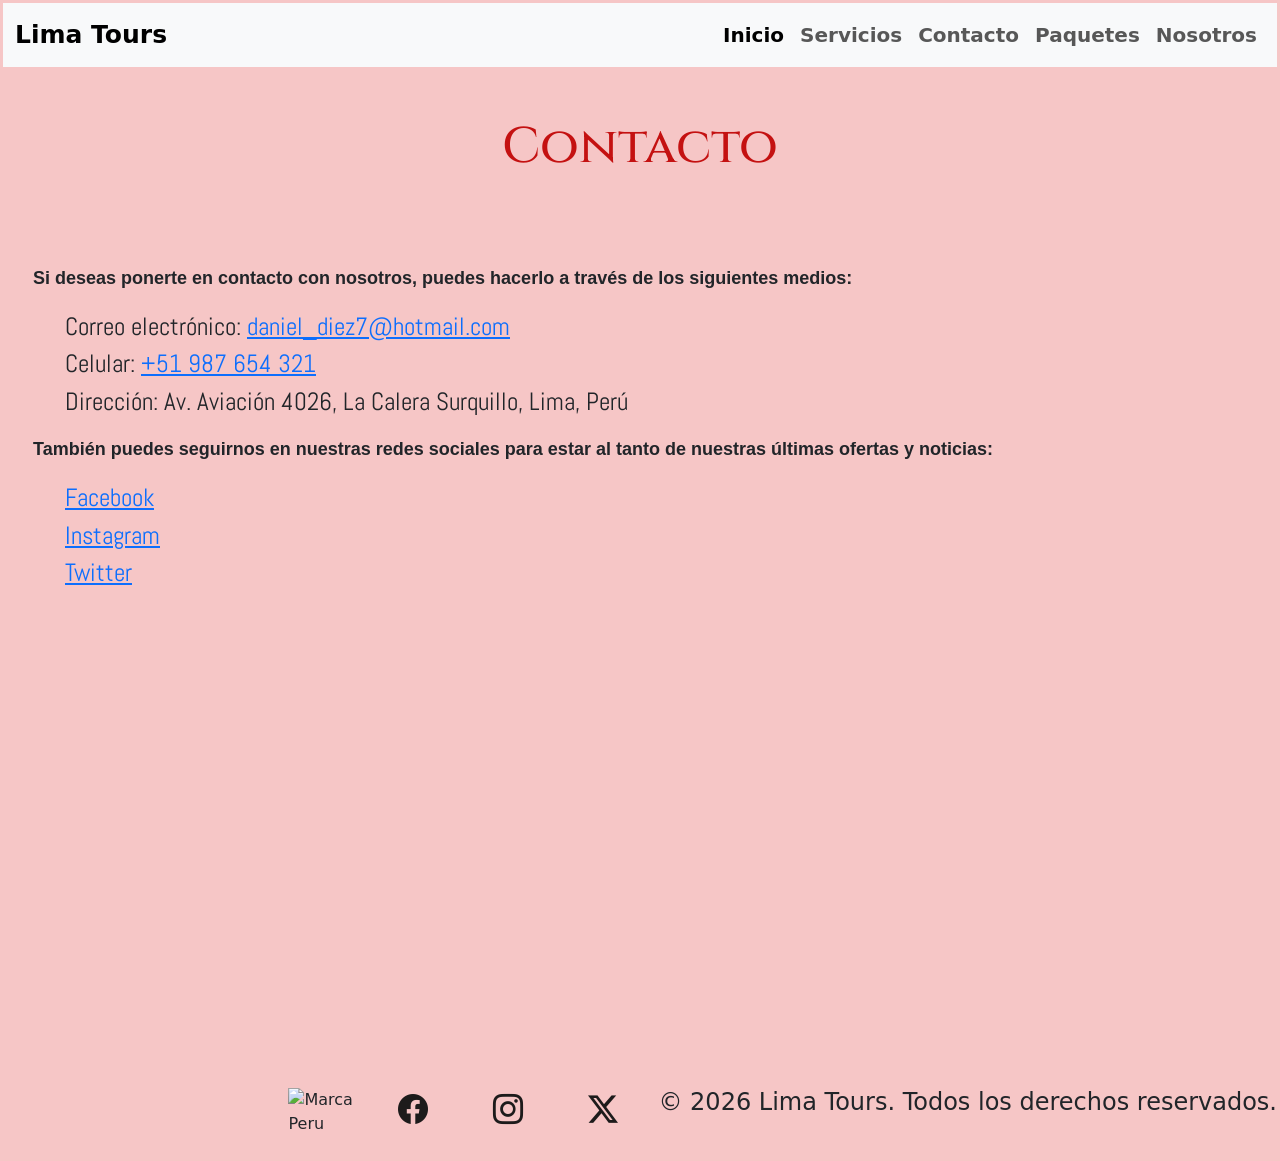
==== pages/contacto.html @ edaed1ed "Final 16/06" ====
<!DOCTYPE html>
<html lang="es">

<head>
  <meta charset="UTF-8">
  <meta name="viewport" content="width=device-width, initial-scale=1.0">
  <title>Lima Tours</title>
  <link rel="stylesheet" href="https://cdn.jsdelivr.net/npm/bootstrap-icons@1.13.1/font/bootstrap-icons.min.css">
  <link href="https://cdn.jsdelivr.net/npm/bootstrap@5.3.8/dist/css/bootstrap.min.css" rel="stylesheet"
    integrity="sha384-sRIl4kxILFvY47J16cr9ZwB07vP4J8+LH7qKQnuqkuIAvNWLzeN8tE5YBujZqJLB" crossorigin="anonymous">
  <link rel="stylesheet" href="../css/styles.css">

</head>

<body>

  <header>
    <nav class="navbar navbar-expand-lg bg-body-tertiary">
      <div class="container-fluid">
        <a class="navbar-brand" href="#">Lima Tours</a>
        <button class="navbar-toggler" type="button" data-bs-toggle="collapse" data-bs-target="#navbarSupportedContent"
          aria-controls="navbarSupportedContent" aria-expanded="false" aria-label="Toggle navigation">
          <span class="navbar-toggler-icon"></span>
        </button>
        <div class="collapse navbar-collapse" id="navbarSupportedContent">
          <ul class="navbar-nav me-auto mb-2 mb-lg-0">
            <li class="nav-item">
              <a class="nav-link active" aria-current="page" href="../index.html">Inicio</a>
            </li>
            <li class="nav-item">
              <a class="nav-link" href="./servicios.html">Servicios</a>
            </li>

            <li class="nav-item">
              <a class="nav-link" href="#">Contacto </a>
            </li>

            <li class="nav-item">
              <a class="nav-link" href="./paquetes.html">Paquetes</a>
            </li>

            <li class="nav-item">
              <a class="nav-link" href="nosotros.html">Nosotros</a>
            </li>

          </ul>

        </div>
      </div>
    </nav>

    

  </header>

  <main>
    <h2 class="Titulo2">Contacto</h2>

    <section>
      <div class="contacto">
    <p>Si deseas ponerte en contacto con nosotros, puedes hacerlo a través de los siguientes medios:</p>
    <ul>
      <li>Correo electrónico: <a href="mailto:daniel_diez7@hotmail.com">daniel_diez7@hotmail.com</a></li>
      <li>Celular: <a href="tel:+51987654321">+51 987 654 321</a></li>
      <li>Dirección: Av. Aviación 4026, La Calera Surquillo, Lima, Perú</li>
    </ul>
    <p>También puedes seguirnos en nuestras redes sociales para estar al tanto de nuestras últimas ofertas y noticias:</p>
    <ul>
      <li><a href="https://www.facebook.com/LimaTours" target="_blank">Facebook</a></li>
      <li><a href="https://www.instagram.com/LimaTours" target="_blank">Instagram</a></li>
      <li><a href="https://www.twitter.com/LimaTours" target="_blank">Twitter</a></li>
    </ul>
    </div>

    <div class="mapa">
      <iframe
      src="https://www.google.com/maps/embed?pb=!1m18!1m12!1m3!1d62430.50534528159!2d-77.05518026897582!3d-12.049948136029982!2m3!1f0!2f0!3f0!3m2!1i1024!2i768!4f13.1!3m3!1m2!1s0x9105c8db1e539667%3A0x4f45538aa07bda29!2zTGltYSwgUGVyw7o!5e0!3m2!1ses-419!2sar!4v1779747537392!5m2!1ses-419!2sar"
      width="600" height="450" style="border:0;" allowfullscreen="" loading="lazy"
      referrerpolicy="no-referrer-when-downgrade"></iframe>
    </div>
    </section>
  </main>

 <footer>
 
    <div class="pie">
      <img src="../assets/img/marcaPeru.webp" alt="Marca Peru" class="logoPeru">
      <a href="https://www.facebook.com/daniel.barbieriarias" target="_blank"> <i class="bi bi-facebook"></i></a>
      <a href="https://www.instagram.com/danielbarbieria/" target="_blank"> <i class="bi bi-instagram"></i></a>
      <a href="https://www.twitter.com/LimaTours" target="_blank"><i class="bi bi-twitter-x"></i></a>
      <h4>&copy; 2026 Lima Tours. Todos los derechos reservados.</h4>
    </div>

    
  </footer>
  <script src="https://cdn.jsdelivr.net/npm/bootstrap@5.3.8/dist/js/bootstrap.bundle.min.js"
    integrity="sha384-FKyoEForCGlyvwx9Hj09JcYn3nv7wiPVlz7YYwJrWVcXK/BmnVDxM+D2scQbITxI" crossorigin="anonymous">
    </script>
</body>

</html>
---- css/styles.css ----
/* shift + alt + a
selector {
propiedad: valor;
*/

@import url('https://fonts.googleapis.com/css2?family=Abel&family=Cinzel:wght@400..900&display=swap');

body {
   margin: 3px;
   padding: 0px;
   min-height: 100vh;
   display: flex;
   flex-direction: column;
   background-color: rgb(246, 198, 198);
}

.navbar-brand {
   display: block;
   margin-left: auto;
   margin-right: auto;
   width: 80%;
   font-size: 25px;
   font-weight: bold;
}


.nav-item a {
   font-weight: bold;
   font-size: 20px;
}

.logoPeru {
   width: 70px;
   height: 70px;
   justify-content: left;
   margin-left: auto;
}


h2 {
   color: rgb(196, 17, 17);
   font-size: 25px;

}

h3 {
   color: rgb(19, 14, 14);
   font-size: 15px;
   justify-content: left;
}

p{
   display: flex;
   flex-direction: column;
   font-family: sans-serif ;
   font-weight: bold;
   font-size: large;
}
ul{
   list-style: none;

}
.pie {
   display:flex;
   gap: 15px;   

}



.cinzel {
   font-family: "Cinzel", serif;
   font-weight: 200px;
   font-size: 50px;
   text-align: center;
}

.abel {
   font-family: "Abel", sans-serif;
   font-weight: 200px;
   font-size: 40px;
   text-align: center;
}
.p-card {
  font-family: "Abel", sans-serif;
   font-size: 25px;
   padding: 20px;
   font-weight: bold;
}

.container {
   display: flex;
   justify-content: center;
   align-items: center;
   padding: 40px 20px 20px 20px;
}

.box {

   border: 5px solid rgb(0, 0, 0);
   padding: 0px;
   width: 95%;
   height: 95%;
}

.boxModel img {
   border: 2px solid rgb(233, 227, 227);
   padding: 20px 20px 20px 20px solid black;
   margin: 50px 50px 50px 50px;
   ;

}



.Titulo2 {
   font-family: "Cinzel", serif;
   font-weight: 200px;
   font-size: 50px;
   text-align: center;
   padding: 50px;
}

.bi {
   font-size: 30px;
   color: rgb(29, 27, 27);
   margin: 25px
}

.titulo2 {
   font-family: "Cinzel", serif;
   font-weight: 200px;
   font-size: 50px;
   text-align: center;
   padding: 50px;
}
.servicios { 
   display: flex;
   flex-direction: column;
   align-items: left;
   padding: 20px;
   font-family: "Abel", sans-serif;
   font-weight: bold;
   font-size:large;

}
.paquetes{
   display: flex;
   flex-direction: column;
   font-family: sans-serif ;
   font-weight: bold;
   font-size: large;
}
.contacto{
   display: flex;
   flex-direction: column;
   align-items: left;
   padding: 30px;
   font-family: "Abel", sans-serif;
   font-size: 25px;
}

.mapa {
   display: flex;
   justify-content: center;
   width: 40%;
   margin: auto;
  
}
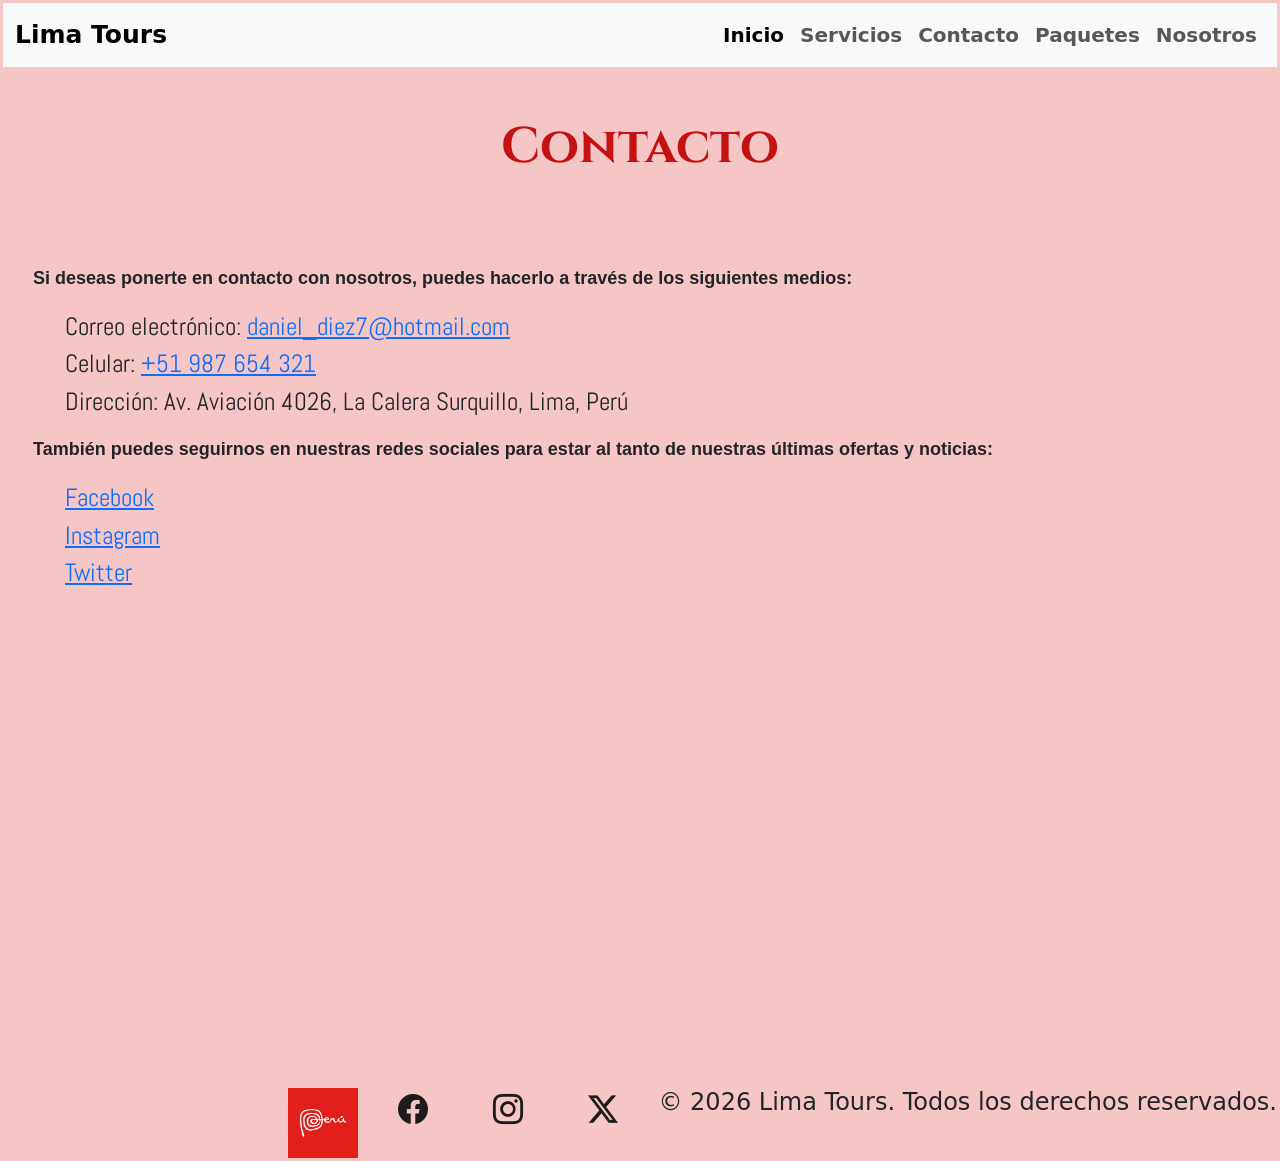
==== commit befe71b8: "correccion de la ruta de imagenes" ====
--- a/pages/contacto.html
+++ b/pages/contacto.html
@@ -84,7 +84,7 @@
  <footer>
  
     <div class="pie">
-      <img src="../assets/img/marcaPeru.webp" alt="Marca Peru" class="logoPeru">
+      <img src="../Assets/img/marcaPeru.webp" alt="Marca Peru" class="logoPeru">
       <a href="https://www.facebook.com/daniel.barbieriarias" target="_blank"> <i class="bi bi-facebook"></i></a>
       <a href="https://www.instagram.com/danielbarbieria/" target="_blank"> <i class="bi bi-instagram"></i></a>
       <a href="https://www.twitter.com/LimaTours" target="_blank"><i class="bi bi-twitter-x"></i></a>
--- a/css/styles.css
+++ b/css/styles.css
@@ -6,164 +6,147 @@
 @import url('https://fonts.googleapis.com/css2?family=Abel&family=Cinzel:wght@400..900&display=swap');
 
 body {
-   margin: 3px;
-   padding: 0px;
-   min-height: 100vh;
-   display: flex;
-   flex-direction: column;
-   background-color: rgb(246, 198, 198);
+    margin: 3px;
+    padding: 0px;
+    min-height: 100vh;
+    display: flex;
+    flex-direction: column;
+    background-color: rgb(246, 198, 198);
 }
 
 .navbar-brand {
-   display: block;
-   margin-left: auto;
-   margin-right: auto;
-   width: 80%;
-   font-size: 25px;
-   font-weight: bold;
+    display: block;
+    margin-left: auto;
+    margin-right: auto;
+    width: 80%;
+    font-size: 25px;
+    font-weight: bold;
 }
 
-
 .nav-item a {
-   font-weight: bold;
-   font-size: 20px;
+    font-weight: bold;
+    font-size: 20px;
 }
 
 .logoPeru {
-   width: 70px;
-   height: 70px;
-   justify-content: left;
-   margin-left: auto;
+    width: 70px;
+    height: 70px;
+    margin-left: auto;
 }
 
-
 h2 {
-   color: rgb(196, 17, 17);
-   font-size: 25px;
-
+    color: rgb(196, 17, 17);
+    font-size: 25px;
 }
 
 h3 {
-   color: rgb(19, 14, 14);
-   font-size: 15px;
-   justify-content: left;
+    color: rgb(19, 14, 14);
+    font-size: 15px;
+    text-align: left;
 }
 
-p{
-   display: flex;
-   flex-direction: column;
-   font-family: sans-serif ;
-   font-weight: bold;
-   font-size: large;
-}
-ul{
-   list-style: none;
-
-}
-.pie {
-   display:flex;
-   gap: 15px;   
-
+p {
+    display: flex;
+    flex-direction: column;
+    font-family: sans-serif;
+    font-weight: bold;
+    font-size: large;
 }
 
+ul {
+    list-style: none;
+}
 
+.pie {
+    display: flex;
+    gap: 15px;
+}
 
 .cinzel {
-   font-family: "Cinzel", serif;
-   font-weight: 200px;
-   font-size: 50px;
-   text-align: center;
+    font-family: "Cinzel", serif;
+    font-weight: 700; /* Fixed from 200px */
+    font-size: 50px;
+    text-align: center;
 }
 
 .abel {
-   font-family: "Abel", sans-serif;
-   font-weight: 200px;
-   font-size: 40px;
-   text-align: center;
+    font-family: "Abel", sans-serif;
+    font-weight: 400; /* Fixed from 200px */
+    font-size: 40px;
+    text-align: center;
 }
+
 .p-card {
-  font-family: "Abel", sans-serif;
-   font-size: 25px;
-   padding: 20px;
-   font-weight: bold;
+    font-family: "Abel", sans-serif;
+    font-size: 25px;
+    padding: 20px;
+    font-weight: bold;
 }
 
 .container {
-   display: flex;
-   justify-content: center;
-   align-items: center;
-   padding: 40px 20px 20px 20px;
+    display: flex;
+    justify-content: center;
+    align-items: center;
 }
 
 .box {
-
-   border: 5px solid rgb(0, 0, 0);
-   padding: 0px;
-   width: 95%;
-   height: 95%;
+    border: 5px solid rgb(0, 0, 0);
+    padding: 0px;
+    width: 95%;
+    height: 95%;
 }
 
 .boxModel img {
-   border: 2px solid rgb(233, 227, 227);
-   padding: 20px 20px 20px 20px solid black;
-   margin: 50px 50px 50px 50px;
-   ;
-
+    border: 2px solid rgb(233, 227, 227);
+    padding: 20px; 
+    margin: 50px;
+    /* Separated the invalid padding-border combo */
 }
 
-
-
-.Titulo2 {
-   font-family: "Cinzel", serif;
-   font-weight: 200px;
-   font-size: 50px;
-   text-align: center;
-   padding: 50px;
+.Titulo2, .titulo2 {
+    font-family: "Cinzel", serif;
+    font-weight: 700; /* Fixed from 200px */
+    font-size: 50px;
+    text-align: center;
+    padding: 50px;
 }
 
 .bi {
-   font-size: 30px;
-   color: rgb(29, 27, 27);
-   margin: 25px
+    font-size: 30px;
+    color: rgb(29, 27, 27);
+    margin: 25px;
 }
 
-.titulo2 {
-   font-family: "Cinzel", serif;
-   font-weight: 200px;
-   font-size: 50px;
-   text-align: center;
-   padding: 50px;
+.servicios {
+    display: flex;
+    flex-direction: column;
+    align-items: flex-start; 
+    padding: 20px;
+    font-family: "Abel", sans-serif;
+    font-weight: bold;
+    font-size: large;
 }
-.servicios { 
-   display: flex;
-   flex-direction: column;
-   align-items: left;
-   padding: 20px;
-   font-family: "Abel", sans-serif;
-   font-weight: bold;
-   font-size:large;
 
+.paquetes {
+    display: flex;
+    flex-direction: column;
+    font-family: sans-serif;
+    font-weight: bold;
+    font-size: large;
 }
-.paquetes{
-   display: flex;
-   flex-direction: column;
-   font-family: sans-serif ;
-   font-weight: bold;
-   font-size: large;
-}
-.contacto{
-   display: flex;
-   flex-direction: column;
-   align-items: left;
-   padding: 30px;
-   font-family: "Abel", sans-serif;
-   font-size: 25px;
+
+.contacto {
+    display: flex;
+    flex-direction: column;
+    align-items: flex-start; 
+    padding: 30px;
+    font-family: "Abel", sans-serif;
+    font-size: 25px;
 }
 
 .mapa {
-   display: flex;
-   justify-content: center;
-   width: 40%;
-   margin: auto;
-  
-}  +    display: flex;
+    justify-content: center;
+    width: 40%;
+    margin: auto;
+}
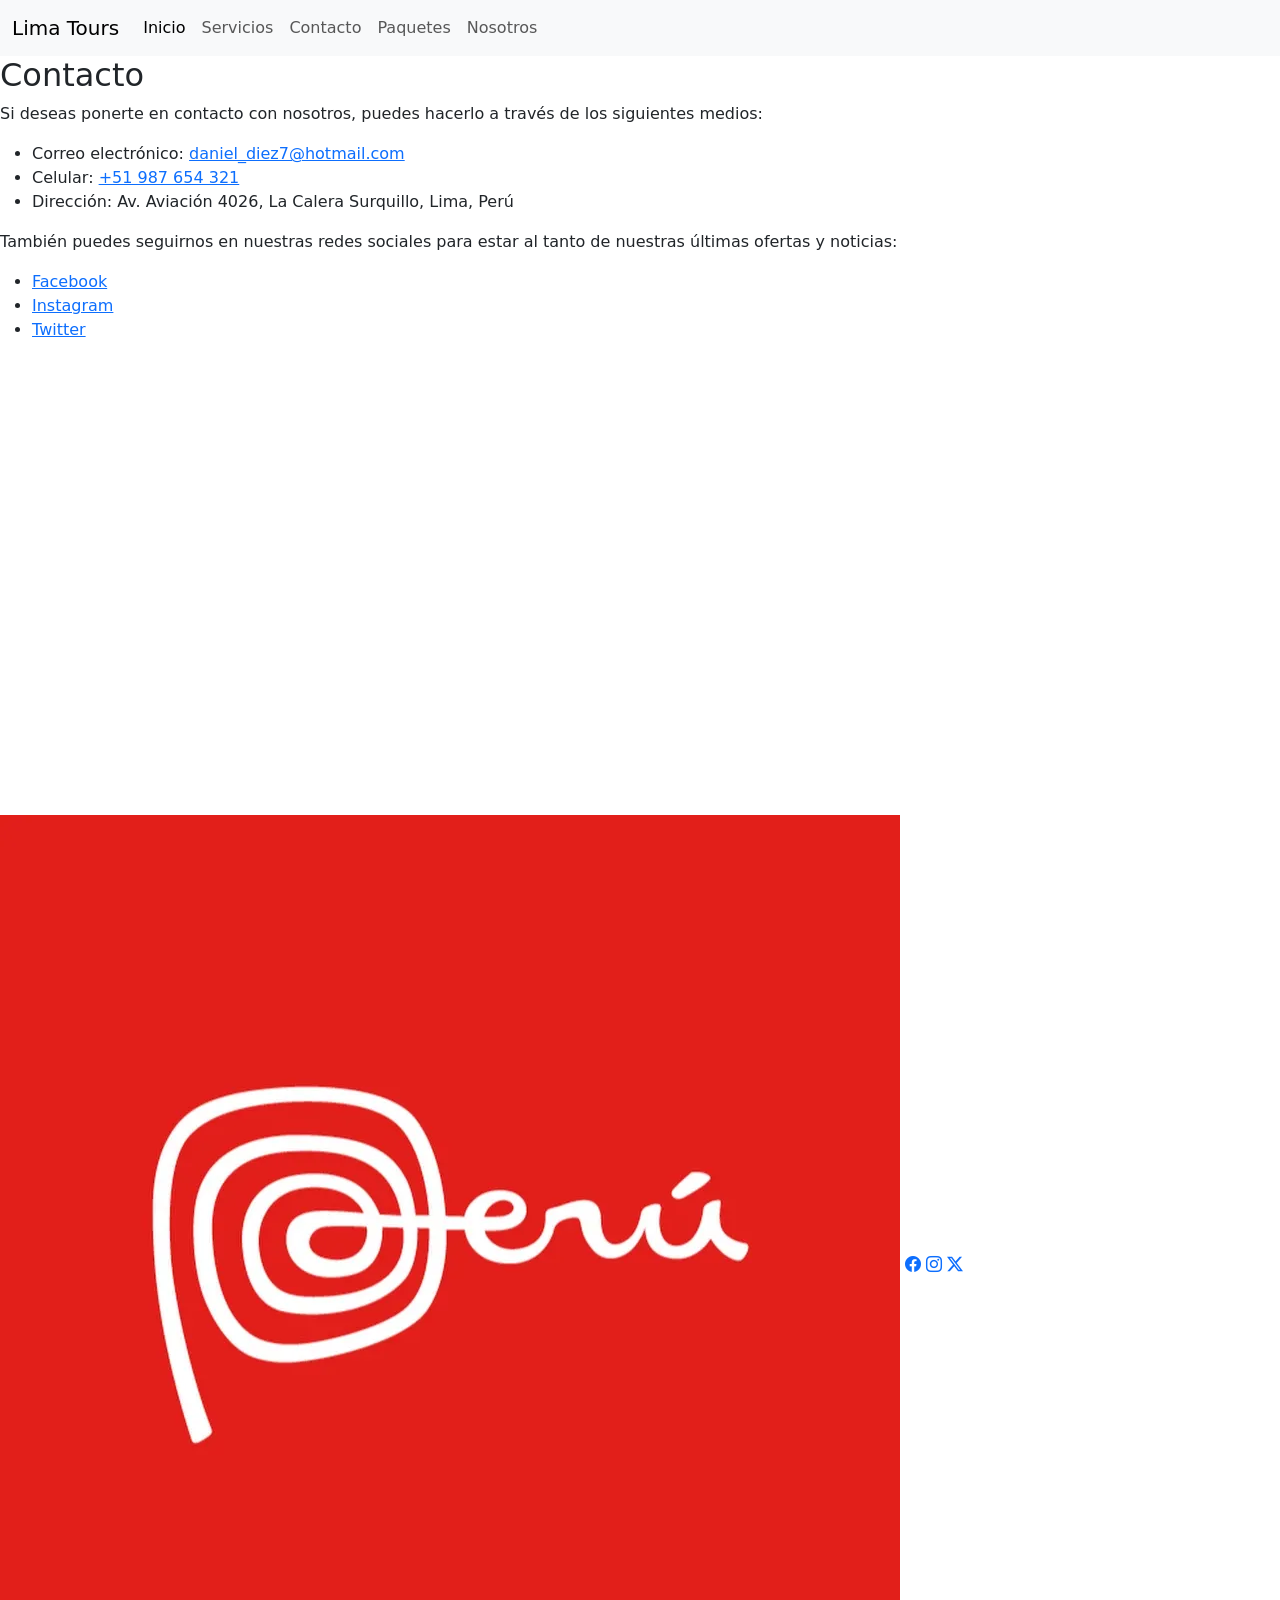
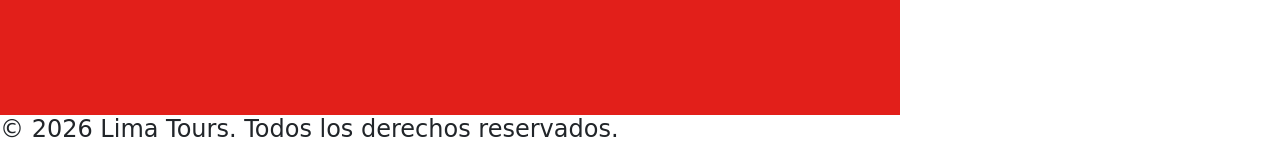
==== commit f6ed58db: "Proyecto no reconoce sass" ====
--- a/pages/contacto.html
+++ b/pages/contacto.html
@@ -8,7 +8,7 @@
   <link rel="stylesheet" href="https://cdn.jsdelivr.net/npm/bootstrap-icons@1.13.1/font/bootstrap-icons.min.css">
   <link href="https://cdn.jsdelivr.net/npm/bootstrap@5.3.8/dist/css/bootstrap.min.css" rel="stylesheet"
     integrity="sha384-sRIl4kxILFvY47J16cr9ZwB07vP4J8+LH7qKQnuqkuIAvNWLzeN8tE5YBujZqJLB" crossorigin="anonymous">
-  <link rel="stylesheet" href="../css/styles.css">
+ <link rel="stylesheet" href="../css/estilos.css">
 
 </head>
 
--- a/css/estilos.css
+++ b/css/estilos.css
@@ -0,0 +1,7 @@
+@use 'variables' as *;
+@use 'mixin' as *;
+@use 'extend' as *;
+
+@use 'base' as *;
+
+/*# sourceMappingURL=estilos.css.map */
